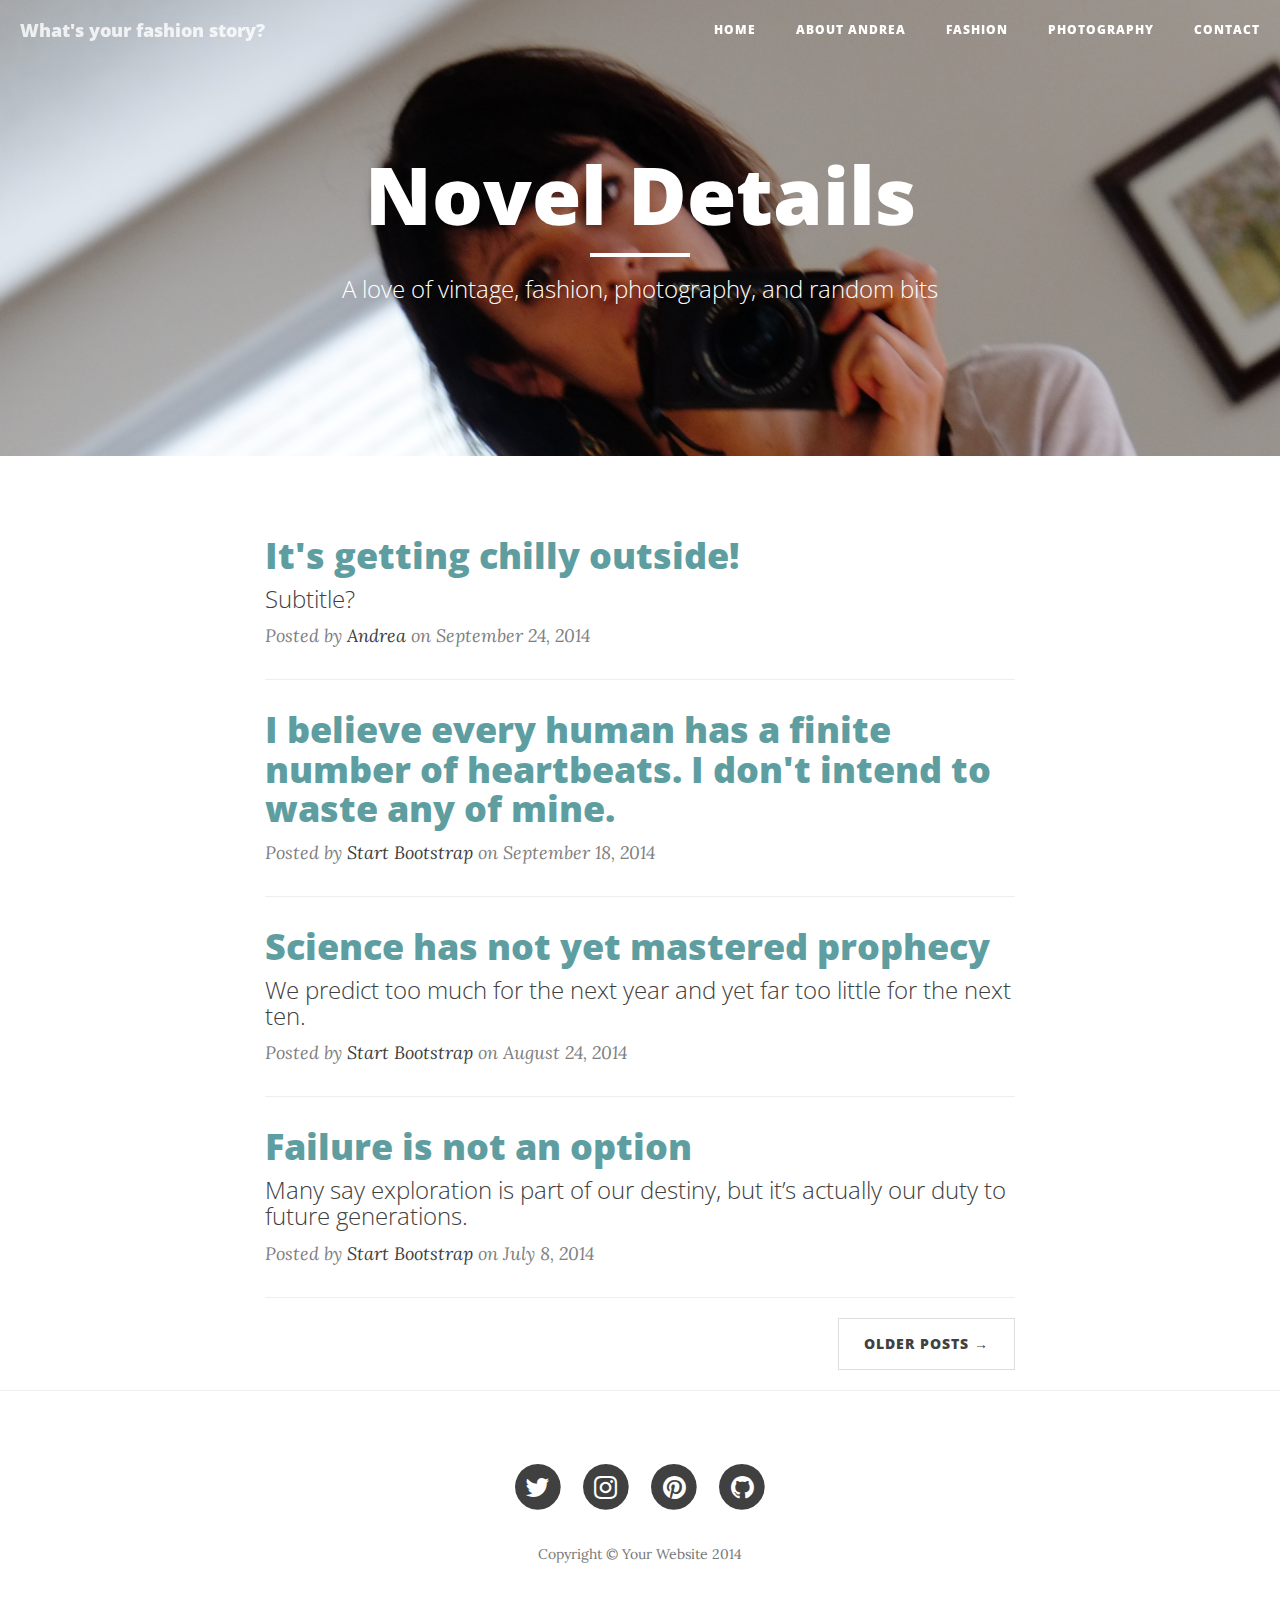
==== index.html @ 990aeaef "first commit" ====
<!DOCTYPE html>
<html lang="en">

<head>

    <meta charset="utf-8">
    <meta http-equiv="X-UA-Compatible" content="IE=edge">
    <meta name="viewport" content="width=device-width, initial-scale=1">
    <meta name="description" content="">
    <meta name="author" content="">

    <title>Novel Details</title>

    <!-- Bootstrap Core CSS -->
    <link href="css/bootstrap.min.css" rel="stylesheet">

    <!-- Custom CSS -->
    <link href="css/clean-blog.min.css" rel="stylesheet">

    <!-- Custom Fonts -->
    <link href="http://maxcdn.bootstrapcdn.com/font-awesome/4.1.0/css/font-awesome.min.css" rel="stylesheet" type="text/css">
    <link href='http://fonts.googleapis.com/css?family=Lora:400,700,400italic,700italic' rel='stylesheet' type='text/css'>
    <link href='http://fonts.googleapis.com/css?family=Open+Sans:300italic,400italic,600italic,700italic,800italic,400,300,600,700,800' rel='stylesheet' type='text/css'>

    <!-- HTML5 Shim and Respond.js IE8 support of HTML5 elements and media queries -->
    <!-- WARNING: Respond.js doesn't work if you view the page via file:// -->
    <!--[if lt IE 9]>
        <script src="https://oss.maxcdn.com/libs/html5shiv/3.7.0/html5shiv.js"></script>
        <script src="https://oss.maxcdn.com/libs/respond.js/1.4.2/respond.min.js"></script>
    <![endif]-->

</head>

<body>

    <!-- Navigation -->
    <nav class="navbar navbar-default navbar-custom navbar-fixed-top">
        <div class="container-fluid">
            <!-- Brand and toggle get grouped for better mobile display -->
            <div class="navbar-header page-scroll">
                <button type="button" class="navbar-toggle" data-toggle="collapse" data-target="#bs-example-navbar-collapse-1">
                    <span class="sr-only">Toggle navigation</span>
                    <span class="icon-bar"></span>
                    <span class="icon-bar"></span>
                    <span class="icon-bar"></span>
                </button>
                <a class="navbar-brand" href="index.html">What's your fashion story?</a>
            </div>

            <!-- Collect the nav links, forms, and other content for toggling -->
            <div class="collapse navbar-collapse" id="bs-example-navbar-collapse-1">
                <ul class="nav navbar-nav navbar-right">
                    <li>
                        <a href="index.html">Home</a>
                    </li>
                    <li>
                        <a href="about.html">About Andrea</a>
                    </li>
                     <li>
                        <a href="post.html">Fashion</a>
                    </li>
                    <li>
                        <a href="post.html">Photography</a>
                    </li>
                    <li>
                        <a href="contact.html">Contact</a>
                    </li>
                </ul>
            </div>
            <!-- /.navbar-collapse -->
        </div>
        <!-- /.container -->
    </nav>

    <!-- Page Header -->
    <!-- Set your background image for this header on the line below. -->
    <header class="intro-header" style="background-image: url('img/home-profile.jpg')">
        <div class="container">
            <div class="row">
                <div class="col-lg-8 col-lg-offset-2 col-md-10 col-md-offset-1">
                    <div class="site-heading">
                        <h1>Novel Details</h1>
                        <hr class="small">
                        <span class="subheading">A love of vintage, fashion, photography, and random bits</span>
                    </div>
                </div>
            </div>
        </div>
    </header>

    <!-- Main Content -->
    <div class="container">
        <div class="row">
            <div class="col-lg-8 col-lg-offset-2 col-md-10 col-md-offset-1">
                <div class="post-preview">
                    <a href="post.html">
                        <h2 class="post-title">
                            It's getting chilly outside!
                        </h2>
                        <h3 class="post-subtitle">
                            Subtitle?
                        </h3>
                    </a>
                    <p class="post-meta">Posted by <a href="about.html">Andrea</a> on September 24, 2014</p>
                </div>
                <hr>
                <div class="post-preview">
                    <a href="post.html">
                        <h2 class="post-title">
                            I believe every human has a finite number of heartbeats. I don't intend to waste any of mine.
                        </h2>
                    </a>
                    <p class="post-meta">Posted by <a href="#">Start Bootstrap</a> on September 18, 2014</p>
                </div>
                <hr>
                <div class="post-preview">
                    <a href="post.html">
                        <h2 class="post-title">
                            Science has not yet mastered prophecy
                        </h2>
                        <h3 class="post-subtitle">
                            We predict too much for the next year and yet far too little for the next ten.
                        </h3>
                    </a>
                    <p class="post-meta">Posted by <a href="#">Start Bootstrap</a> on August 24, 2014</p>
                </div>
                <hr>
                <div class="post-preview">
                    <a href="post.html">
                        <h2 class="post-title">
                            Failure is not an option
                        </h2>
                        <h3 class="post-subtitle">
                            Many say exploration is part of our destiny, but it’s actually our duty to future generations.
                        </h3>
                    </a>
                    <p class="post-meta">Posted by <a href="#">Start Bootstrap</a> on July 8, 2014</p>
                </div>
                <hr>
                <!-- Pager -->
                <ul class="pager">
                    <li class="next">
                        <a href="#">Older Posts &rarr;</a>
                    </li>
                </ul>
            </div>
        </div>
    </div>

    <hr>

    <!-- Footer -->
    <footer>
        <div class="container">
            <div class="row">
                <div class="col-lg-8 col-lg-offset-2 col-md-10 col-md-offset-1">
                    <ul class="list-inline text-center">
                        <li>
                            <a href="https://twitter.com/NovelDetails">
                                <span class="fa-stack fa-lg">
                                    <i class="fa fa-circle fa-stack-2x"></i>
                                    <i class="fa fa-twitter fa-stack-1x fa-inverse"></i>
                                </span>
                            </a>
                        </li>
                        <li>
                            <a href="http://instagram.com/noveldetails">
                                <span class="fa-stack fa-lg">
                                    <i class="fa fa-circle fa-stack-2x"></i>
                                    <i class="fa fa-instagram fa-stack-1x fa-inverse"></i>
                                </span>
                            </a>
                        </li>
                        <li>
                            <a href="http://www.pinterest.com/noveldetails/">
                                <span class="fa-stack fa-lg">
                                    <i class="fa fa-circle fa-stack-2x"></i>
                                    <i class="fa fa-pinterest fa-stack-1x fa-inverse"></i>
                                </span>
                            </a>
                        </li>
                        <li>
                            <a href="https://github.com/cdg77">
                                <span class="fa-stack fa-lg">
                                    <i class="fa fa-circle fa-stack-2x"></i>
                                    <i class="fa fa-github fa-stack-1x fa-inverse"></i>
                                </span>
                            </a>
                        </li>
                    </ul>
                    <p class="copyright text-muted">Copyright &copy; Your Website 2014</p>
                </div>
            </div>
        </div>
    </footer>

    <!-- jQuery -->
    <script src="js/jquery.min.js"></script>

    <!-- Bootstrap Core JavaScript -->
    <script src="js/bootstrap.min.js"></script>

    <!-- Custom Theme JavaScript -->
    <script src="js/clean-blog.min.js"></script>

</body>

</html>
---- css/clean-blog.min.css ----
/*!
 * Clean Blog v1.0.0 (http://startbootstrap.com)
 * Copyright 2014 Start Bootstrap
 * Licensed under Apache 2.0 (https://github.com/IronSummitMedia/startbootstrap/blob/gh-pages/LICENSE)
 */

body{font-family:Lora,'Times New Roman',serif;font-size:20px;color:#404040}p{line-height:1.5;margin:30px 0}p a{text-decoration:underline}h1,h2,h3,h4,h5,h6{font-family:'Open Sans','Helvetica Neue',Helvetica,Arial,sans-serif;font-weight:800}a{color:#404040}a:hover,a:focus{color:#0085a1}a img:hover,a img:focus{cursor:zoom-in}blockquote{color:gray;font-style:italic}hr.small{max-width:100px;margin:15px auto;border-width:4px;border-color:#fff}.navbar-custom{position:absolute;top:0;left:0;width:100%;z-index:3;font-family:'Open Sans','Helvetica Neue',Helvetica,Arial,sans-serif}.navbar-custom .navbar-brand{font-weight:800}.navbar-custom .nav li a{text-transform:uppercase;font-size:12px;font-weight:800;letter-spacing:1px}@media only screen and (min-width:768px){.navbar-custom{background:0 0;border-bottom:1px solid transparent}.navbar-custom .navbar-brand{color:#fff;padding:20px}.navbar-custom .navbar-brand:hover,.navbar-custom .navbar-brand:focus{color:rgba(255,255,255,.8)}.navbar-custom .nav li a{color:#fff;padding:20px}.navbar-custom .nav li a:hover,.navbar-custom .nav li a:focus{color:rgba(255,255,255,.8)}}@media only screen and (min-width:1170px){.navbar-custom{-webkit-transition:background-color .3s;-moz-transition:background-color .3s;transition:background-color .3s;-webkit-transform:translate3d(0,0,0);-moz-transform:translate3d(0,0,0);-ms-transform:translate3d(0,0,0);-o-transform:translate3d(0,0,0);transform:translate3d(0,0,0);-webkit-backface-visibility:hidden;backface-visibility:hidden}.navbar-custom.is-fixed{position:fixed;top:-61px;background-color:rgba(255,255,255,.9);border-bottom:1px solid #f2f2f2;-webkit-transition:-webkit-transform .3s;-moz-transition:-moz-transform .3s;transition:transform .3s}.navbar-custom.is-fixed .navbar-brand{color:#404040}.navbar-custom.is-fixed .navbar-brand:hover,.navbar-custom.is-fixed .navbar-brand:focus{color:#0085a1}.navbar-custom.is-fixed .nav li a{color:#404040}.navbar-custom.is-fixed .nav li a:hover,.navbar-custom.is-fixed .nav li a:focus{color:#0085a1}.navbar-custom.is-visible{-webkit-transform:translate3d(0,100%,0);-moz-transform:translate3d(0,100%,0);-ms-transform:translate3d(0,100%,0);-o-transform:translate3d(0,100%,0);transform:translate3d(0,100%,0)}}.intro-header{background-color:gray;background:no-repeat center center;background-attachment:scroll;-webkit-background-size:cover;-moz-background-size:cover;background-size:cover;-o-background-size:cover;margin-bottom:50px}.intro-header .site-heading,.intro-header .post-heading,.intro-header .page-heading{padding:100px 0 50px;color:#fff}@media only screen and (min-width:768px){.intro-header .site-heading,.intro-header .post-heading,.intro-header .page-heading{padding:150px 0}}.intro-header .site-heading,.intro-header .page-heading{text-align:center}.intro-header .site-heading h1,.intro-header .page-heading h1{margin-top:0;font-size:50px}.intro-header .site-heading .subheading,.intro-header .page-heading .subheading{font-size:24px;line-height:1.1,display:block;font-family:'Open Sans','Helvetica Neue',Helvetica,Arial,sans-serif;font-weight:300;margin:10px 0 0}@media only screen and (min-width:768px){.intro-header .site-heading h1,.intro-header .page-heading h1{font-size:80px}}.intro-header .post-heading h1{font-size:35px}.intro-header .post-heading .subheading,.intro-header .post-heading .meta{line-height:1.1;display:block}.intro-header .post-heading .subheading{font-family:'Open Sans','Helvetica Neue',Helvetica,Arial,sans-serif;font-size:24px;margin:10px 0 30px;font-weight:600}.intro-header .post-heading .meta{font-family:Lora,'Times New Roman',serif;font-style:italic;font-weight:300;font-size:20px}.intro-header .post-heading .meta a{color:#fff}@media only screen and (min-width:768px){.intro-header .post-heading h1{font-size:55px}.intro-header .post-heading .subheading{font-size:30px}}.post-preview>a{color:#404040}.post-preview>a:hover,.post-preview>a:focus{text-decoration:none;color:#0085a1}.post-preview>a>.post-title{font-size:30px;margin-top:30px;margin-bottom:10px;color: cadetblue;}.post-preview>a>.post-subtitle{margin:0;font-weight:300;margin-bottom:10px}.post-preview>.post-meta{color:gray;font-size:18px;font-style:italic;margin-top:0}.post-preview>.post-meta>a{text-decoration:none;color:#404040}.post-preview>.post-meta>a:hover,.post-preview>.post-meta>a:focus{color:#0085a1;text-decoration:underline}@media only screen and (min-width:768px){.post-preview>a>.post-title{font-size:36px}}.section-heading{font-size:36px;margin-top:60px;font-weight:700}.caption{text-align:center;font-size:14px;padding:10px;font-style:italic;margin:0;display:block;border-bottom-right-radius:5px;border-bottom-left-radius:5px}footer{padding:50px 0 65px}footer .list-inline{margin:0;padding:0}footer .copyright{font-size:14px;text-align:center;margin-bottom:0}.floating-label-form-group{font-size:14px;position:relative;margin-bottom:0;padding-bottom:.5em;border-bottom:1px solid #eee}.floating-label-form-group input,.floating-label-form-group textarea{z-index:1;position:relative;padding-right:0;padding-left:0;border:none;border-radius:0;font-size:1.5em;background:0 0;box-shadow:none!important;resize:none}.floating-label-form-group label{display:block;z-index:0;position:relative;top:2em;margin:0;font-size:.85em;line-height:1.764705882em;vertical-align:middle;vertical-align:baseline;opacity:0;-webkit-transition:top .3s ease,opacity .3s ease;-moz-transition:top .3s ease,opacity .3s ease;-ms-transition:top .3s ease,opacity .3s ease;transition:top .3s ease,opacity .3s ease}.floating-label-form-group::not(:first-child){padding-left:14px;border-left:1px solid #eee}.floating-label-form-group-with-value label{top:0;opacity:1}.floating-label-form-group-with-focus label{color:#0085a1}form .row:first-child .floating-label-form-group{border-top:1px solid #eee}.btn{font-family:'Open Sans','Helvetica Neue',Helvetica,Arial,sans-serif;text-transform:uppercase;font-size:14px;font-weight:800;letter-spacing:1px;border-radius:0;padding:15px 25px}.btn-lg{font-size:16px;padding:25px 35px}.btn-default:hover,.btn-default:focus{background-color:#0085a1;border:1px solid #0085a1;color:#fff}.pager{margin:20px 0 0}.pager li>a,.pager li>span{font-family:'Open Sans','Helvetica Neue',Helvetica,Arial,sans-serif;text-transform:uppercase;font-size:14px;font-weight:800;letter-spacing:1px;padding:15px 25px;background-color:#fff;border-radius:0}.pager li>a:hover,.pager li>a:focus{color:#fff;background-color:#0085a1;border:1px solid #0085a1}.pager .disabled>a,.pager .disabled>a:hover,.pager .disabled>a:focus,.pager .disabled>span{color:gray;background-color:#404040;cursor:not-allowed}::-moz-selection{color:#fff;text-shadow:none;background:#0085a1}::selection{color:#fff;text-shadow:none;background:#0085a1}img::selection{color:#fff;background:0 0}img::-moz-selection{color:#fff;background:0 0}body{webkit-tap-highlight-color:#0085a1}
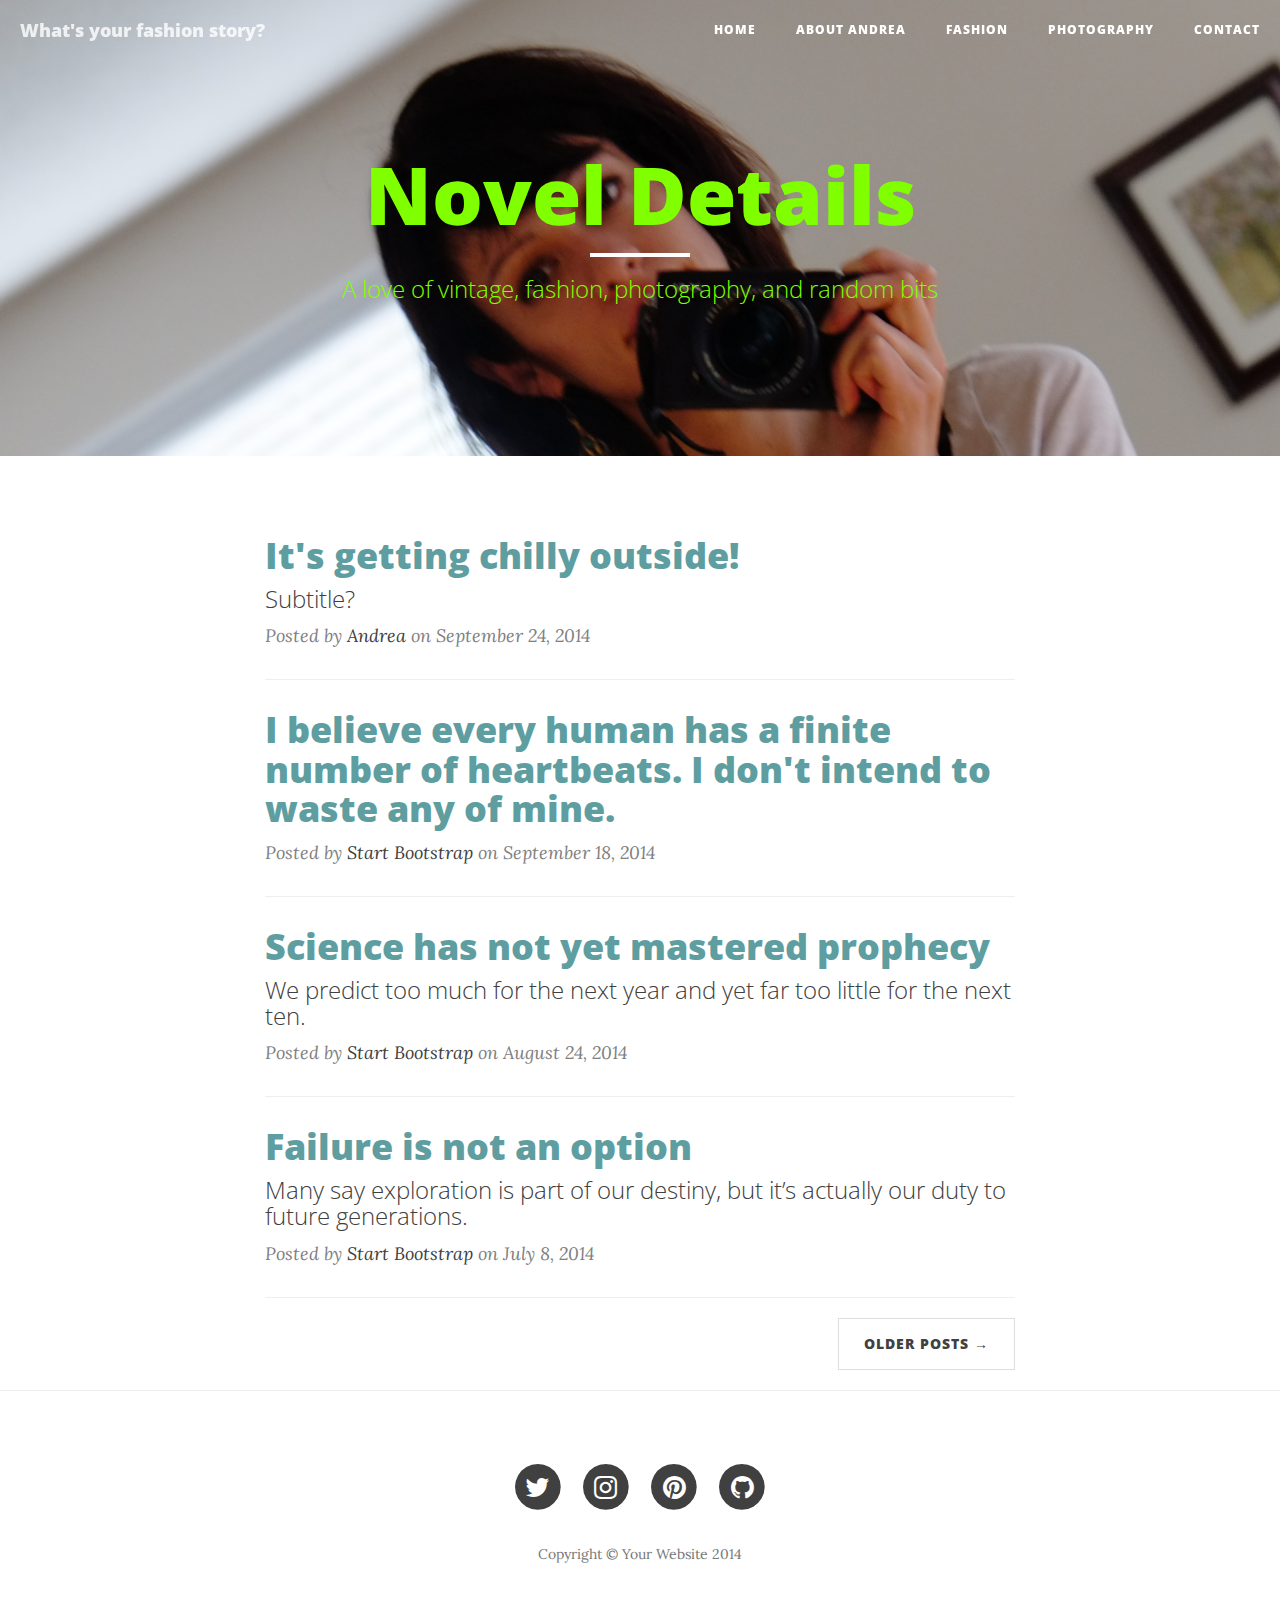
==== commit 176067dd: "added another photo as placeholder. Changed color of header text" ====
--- a/index.html
+++ b/index.html
@@ -60,7 +60,7 @@
                         <a href="post.html">Fashion</a>
                     </li>
                     <li>
-                        <a href="post.html">Photography</a>
+                        <a href="photography.html">Photography</a>
                     </li>
                     <li>
                         <a href="contact.html">Contact</a>
--- a/css/clean-blog.min.css
+++ b/css/clean-blog.min.css
@@ -4,4 +4,4 @@
  * Licensed under Apache 2.0 (https://github.com/IronSummitMedia/startbootstrap/blob/gh-pages/LICENSE)
  */
 
-body{font-family:Lora,'Times New Roman',serif;font-size:20px;color:#404040}p{line-height:1.5;margin:30px 0}p a{text-decoration:underline}h1,h2,h3,h4,h5,h6{font-family:'Open Sans','Helvetica Neue',Helvetica,Arial,sans-serif;font-weight:800}a{color:#404040}a:hover,a:focus{color:#0085a1}a img:hover,a img:focus{cursor:zoom-in}blockquote{color:gray;font-style:italic}hr.small{max-width:100px;margin:15px auto;border-width:4px;border-color:#fff}.navbar-custom{position:absolute;top:0;left:0;width:100%;z-index:3;font-family:'Open Sans','Helvetica Neue',Helvetica,Arial,sans-serif}.navbar-custom .navbar-brand{font-weight:800}.navbar-custom .nav li a{text-transform:uppercase;font-size:12px;font-weight:800;letter-spacing:1px}@media only screen and (min-width:768px){.navbar-custom{background:0 0;border-bottom:1px solid transparent}.navbar-custom .navbar-brand{color:#fff;padding:20px}.navbar-custom .navbar-brand:hover,.navbar-custom .navbar-brand:focus{color:rgba(255,255,255,.8)}.navbar-custom .nav li a{color:#fff;padding:20px}.navbar-custom .nav li a:hover,.navbar-custom .nav li a:focus{color:rgba(255,255,255,.8)}}@media only screen and (min-width:1170px){.navbar-custom{-webkit-transition:background-color .3s;-moz-transition:background-color .3s;transition:background-color .3s;-webkit-transform:translate3d(0,0,0);-moz-transform:translate3d(0,0,0);-ms-transform:translate3d(0,0,0);-o-transform:translate3d(0,0,0);transform:translate3d(0,0,0);-webkit-backface-visibility:hidden;backface-visibility:hidden}.navbar-custom.is-fixed{position:fixed;top:-61px;background-color:rgba(255,255,255,.9);border-bottom:1px solid #f2f2f2;-webkit-transition:-webkit-transform .3s;-moz-transition:-moz-transform .3s;transition:transform .3s}.navbar-custom.is-fixed .navbar-brand{color:#404040}.navbar-custom.is-fixed .navbar-brand:hover,.navbar-custom.is-fixed .navbar-brand:focus{color:#0085a1}.navbar-custom.is-fixed .nav li a{color:#404040}.navbar-custom.is-fixed .nav li a:hover,.navbar-custom.is-fixed .nav li a:focus{color:#0085a1}.navbar-custom.is-visible{-webkit-transform:translate3d(0,100%,0);-moz-transform:translate3d(0,100%,0);-ms-transform:translate3d(0,100%,0);-o-transform:translate3d(0,100%,0);transform:translate3d(0,100%,0)}}.intro-header{background-color:gray;background:no-repeat center center;background-attachment:scroll;-webkit-background-size:cover;-moz-background-size:cover;background-size:cover;-o-background-size:cover;margin-bottom:50px}.intro-header .site-heading,.intro-header .post-heading,.intro-header .page-heading{padding:100px 0 50px;color:#fff}@media only screen and (min-width:768px){.intro-header .site-heading,.intro-header .post-heading,.intro-header .page-heading{padding:150px 0}}.intro-header .site-heading,.intro-header .page-heading{text-align:center}.intro-header .site-heading h1,.intro-header .page-heading h1{margin-top:0;font-size:50px}.intro-header .site-heading .subheading,.intro-header .page-heading .subheading{font-size:24px;line-height:1.1,display:block;font-family:'Open Sans','Helvetica Neue',Helvetica,Arial,sans-serif;font-weight:300;margin:10px 0 0}@media only screen and (min-width:768px){.intro-header .site-heading h1,.intro-header .page-heading h1{font-size:80px}}.intro-header .post-heading h1{font-size:35px}.intro-header .post-heading .subheading,.intro-header .post-heading .meta{line-height:1.1;display:block}.intro-header .post-heading .subheading{font-family:'Open Sans','Helvetica Neue',Helvetica,Arial,sans-serif;font-size:24px;margin:10px 0 30px;font-weight:600}.intro-header .post-heading .meta{font-family:Lora,'Times New Roman',serif;font-style:italic;font-weight:300;font-size:20px}.intro-header .post-heading .meta a{color:#fff}@media only screen and (min-width:768px){.intro-header .post-heading h1{font-size:55px}.intro-header .post-heading .subheading{font-size:30px}}.post-preview>a{color:#404040}.post-preview>a:hover,.post-preview>a:focus{text-decoration:none;color:#0085a1}.post-preview>a>.post-title{font-size:30px;margin-top:30px;margin-bottom:10px;color: cadetblue;}.post-preview>a>.post-subtitle{margin:0;font-weight:300;margin-bottom:10px}.post-preview>.post-meta{color:gray;font-size:18px;font-style:italic;margin-top:0}.post-preview>.post-meta>a{text-decoration:none;color:#404040}.post-preview>.post-meta>a:hover,.post-preview>.post-meta>a:focus{color:#0085a1;text-decoration:underline}@media only screen and (min-width:768px){.post-preview>a>.post-title{font-size:36px}}.section-heading{font-size:36px;margin-top:60px;font-weight:700}.caption{text-align:center;font-size:14px;padding:10px;font-style:italic;margin:0;display:block;border-bottom-right-radius:5px;border-bottom-left-radius:5px}footer{padding:50px 0 65px}footer .list-inline{margin:0;padding:0}footer .copyright{font-size:14px;text-align:center;margin-bottom:0}.floating-label-form-group{font-size:14px;position:relative;margin-bottom:0;padding-bottom:.5em;border-bottom:1px solid #eee}.floating-label-form-group input,.floating-label-form-group textarea{z-index:1;position:relative;padding-right:0;padding-left:0;border:none;border-radius:0;font-size:1.5em;background:0 0;box-shadow:none!important;resize:none}.floating-label-form-group label{display:block;z-index:0;position:relative;top:2em;margin:0;font-size:.85em;line-height:1.764705882em;vertical-align:middle;vertical-align:baseline;opacity:0;-webkit-transition:top .3s ease,opacity .3s ease;-moz-transition:top .3s ease,opacity .3s ease;-ms-transition:top .3s ease,opacity .3s ease;transition:top .3s ease,opacity .3s ease}.floating-label-form-group::not(:first-child){padding-left:14px;border-left:1px solid #eee}.floating-label-form-group-with-value label{top:0;opacity:1}.floating-label-form-group-with-focus label{color:#0085a1}form .row:first-child .floating-label-form-group{border-top:1px solid #eee}.btn{font-family:'Open Sans','Helvetica Neue',Helvetica,Arial,sans-serif;text-transform:uppercase;font-size:14px;font-weight:800;letter-spacing:1px;border-radius:0;padding:15px 25px}.btn-lg{font-size:16px;padding:25px 35px}.btn-default:hover,.btn-default:focus{background-color:#0085a1;border:1px solid #0085a1;color:#fff}.pager{margin:20px 0 0}.pager li>a,.pager li>span{font-family:'Open Sans','Helvetica Neue',Helvetica,Arial,sans-serif;text-transform:uppercase;font-size:14px;font-weight:800;letter-spacing:1px;padding:15px 25px;background-color:#fff;border-radius:0}.pager li>a:hover,.pager li>a:focus{color:#fff;background-color:#0085a1;border:1px solid #0085a1}.pager .disabled>a,.pager .disabled>a:hover,.pager .disabled>a:focus,.pager .disabled>span{color:gray;background-color:#404040;cursor:not-allowed}::-moz-selection{color:#fff;text-shadow:none;background:#0085a1}::selection{color:#fff;text-shadow:none;background:#0085a1}img::selection{color:#fff;background:0 0}img::-moz-selection{color:#fff;background:0 0}body{webkit-tap-highlight-color:#0085a1}+body{font-family:Lora,'Times New Roman',serif;font-size:20px;color:#404040}p{line-height:1.5;margin:30px 0}p a{text-decoration:underline}h1,h2,h3,h4,h5,h6{font-family:'Open Sans','Helvetica Neue',Helvetica,Arial,sans-serif;font-weight:800}a{color:#404040}a:hover,a:focus{color:#0085a1}a img:hover,a img:focus{cursor:zoom-in}blockquote{color:gray;font-style:italic}hr.small{max-width:100px;margin:15px auto;border-width:4px;border-color:#fff}.navbar-custom{position:absolute;top:0;left:0;width:100%;z-index:3;font-family:'Open Sans','Helvetica Neue',Helvetica,Arial,sans-serif}.navbar-custom .navbar-brand{font-weight:800}.navbar-custom .nav li a{text-transform:uppercase;font-size:12px;font-weight:800;letter-spacing:1px}@media only screen and (min-width:768px){.navbar-custom{background:0 0;border-bottom:1px solid transparent}.navbar-custom .navbar-brand{color:#fff;padding:20px}.navbar-custom .navbar-brand:hover,.navbar-custom .navbar-brand:focus{color:rgba(255,255,255,.8)}.navbar-custom .nav li a{color:#fff;padding:20px}.navbar-custom .nav li a:hover,.navbar-custom .nav li a:focus{color:rgba(255,255,255,.8)}}@media only screen and (min-width:1170px){.navbar-custom{-webkit-transition:background-color .3s;-moz-transition:background-color .3s;transition:background-color .3s;-webkit-transform:translate3d(0,0,0);-moz-transform:translate3d(0,0,0);-ms-transform:translate3d(0,0,0);-o-transform:translate3d(0,0,0);transform:translate3d(0,0,0);-webkit-backface-visibility:hidden;backface-visibility:hidden}.navbar-custom.is-fixed{position:fixed;top:-61px;background-color:rgba(255,255,255,.9);border-bottom:1px solid #f2f2f2;-webkit-transition:-webkit-transform .3s;-moz-transition:-moz-transform .3s;transition:transform .3s}.navbar-custom.is-fixed .navbar-brand{color:#404040}.navbar-custom.is-fixed .navbar-brand:hover,.navbar-custom.is-fixed .navbar-brand:focus{color:#0085a1}.navbar-custom.is-fixed .nav li a{color:#404040}.navbar-custom.is-fixed .nav li a:hover,.navbar-custom.is-fixed .nav li a:focus{color:#0085a1}.navbar-custom.is-visible{-webkit-transform:translate3d(0,100%,0);-moz-transform:translate3d(0,100%,0);-ms-transform:translate3d(0,100%,0);-o-transform:translate3d(0,100%,0);transform:translate3d(0,100%,0)}}.intro-header{background-color:gray;background:no-repeat center center;background-attachment:scroll;-webkit-background-size:cover;-moz-background-size:cover;background-size:cover;-o-background-size:cover;margin-bottom:50px}.intro-header .site-heading,.intro-header .post-heading,.intro-header .page-heading{padding:100px 0 50px;color:#fff}@media only screen and (min-width:768px){.intro-header .site-heading,.intro-header .post-heading,.intro-header .page-heading{padding:150px 0}}.intro-header .site-heading,.intro-header .page-heading{text-align:center; color: chartreuse;}.intro-header .site-heading h1,.intro-header .page-heading h1{margin-top:0;font-size:50px}.intro-header .site-heading .subheading,.intro-header .page-heading .subheading{font-size:24px;line-height:1.1,display:block;font-family:'Open Sans','Helvetica Neue',Helvetica,Arial,sans-serif;font-weight:300;margin:10px 0 0}@media only screen and (min-width:768px){.intro-header .site-heading h1,.intro-header .page-heading h1{font-size:80px}}.intro-header .post-heading h1{font-size:35px}.intro-header .post-heading .subheading,.intro-header .post-heading .meta{line-height:1.1;display:block}.intro-header .post-heading .subheading{font-family:'Open Sans','Helvetica Neue',Helvetica,Arial,sans-serif;font-size:24px;margin:10px 0 30px;font-weight:600}.intro-header .post-heading .meta{font-family:Lora,'Times New Roman',serif;font-style:italic;font-weight:300;font-size:20px}.intro-header .post-heading .meta a{color:#fff}@media only screen and (min-width:768px){.intro-header .post-heading h1{font-size:55px}.intro-header .post-heading .subheading{font-size:30px}}.post-preview>a{color:#404040}.post-preview>a:hover,.post-preview>a:focus{text-decoration:none;color:#0085a1}.post-preview>a>.post-title{font-size:30px;margin-top:30px;margin-bottom:10px;color: cadetblue;}.post-preview>a>.post-subtitle{margin:0;font-weight:300;margin-bottom:10px}.post-preview>.post-meta{color:gray;font-size:18px;font-style:italic;margin-top:0}.post-preview>.post-meta>a{text-decoration:none;color:#404040}.post-preview>.post-meta>a:hover,.post-preview>.post-meta>a:focus{color:#0085a1;text-decoration:underline}@media only screen and (min-width:768px){.post-preview>a>.post-title{font-size:36px}}.section-heading{font-size:36px;margin-top:60px;font-weight:700}.caption{text-align:center;font-size:14px;padding:10px;font-style:italic;margin:0;display:block;border-bottom-right-radius:5px;border-bottom-left-radius:5px}footer{padding:50px 0 65px}footer .list-inline{margin:0;padding:0}footer .copyright{font-size:14px;text-align:center;margin-bottom:0}.floating-label-form-group{font-size:14px;position:relative;margin-bottom:0;padding-bottom:.5em;border-bottom:1px solid #eee}.floating-label-form-group input,.floating-label-form-group textarea{z-index:1;position:relative;padding-right:0;padding-left:0;border:none;border-radius:0;font-size:1.5em;background:0 0;box-shadow:none!important;resize:none}.floating-label-form-group label{display:block;z-index:0;position:relative;top:2em;margin:0;font-size:.85em;line-height:1.764705882em;vertical-align:middle;vertical-align:baseline;opacity:0;-webkit-transition:top .3s ease,opacity .3s ease;-moz-transition:top .3s ease,opacity .3s ease;-ms-transition:top .3s ease,opacity .3s ease;transition:top .3s ease,opacity .3s ease}.floating-label-form-group::not(:first-child){padding-left:14px;border-left:1px solid #eee}.floating-label-form-group-with-value label{top:0;opacity:1}.floating-label-form-group-with-focus label{color:#0085a1}form .row:first-child .floating-label-form-group{border-top:1px solid #eee}.btn{font-family:'Open Sans','Helvetica Neue',Helvetica,Arial,sans-serif;text-transform:uppercase;font-size:14px;font-weight:800;letter-spacing:1px;border-radius:0;padding:15px 25px}.btn-lg{font-size:16px;padding:25px 35px}.btn-default:hover,.btn-default:focus{background-color:#0085a1;border:1px solid #0085a1;color:#fff}.pager{margin:20px 0 0}.pager li>a,.pager li>span{font-family:'Open Sans','Helvetica Neue',Helvetica,Arial,sans-serif;text-transform:uppercase;font-size:14px;font-weight:800;letter-spacing:1px;padding:15px 25px;background-color:#fff;border-radius:0}.pager li>a:hover,.pager li>a:focus{color:#fff;background-color:#0085a1;border:1px solid #0085a1}.pager .disabled>a,.pager .disabled>a:hover,.pager .disabled>a:focus,.pager .disabled>span{color:gray;background-color:#404040;cursor:not-allowed}::-moz-selection{color:#fff;text-shadow:none;background:#0085a1}::selection{color:#fff;text-shadow:none;background:#0085a1}img::selection{color:#fff;background:0 0}img::-moz-selection{color:#fff;background:0 0}body{webkit-tap-highlight-color:#0085a1}